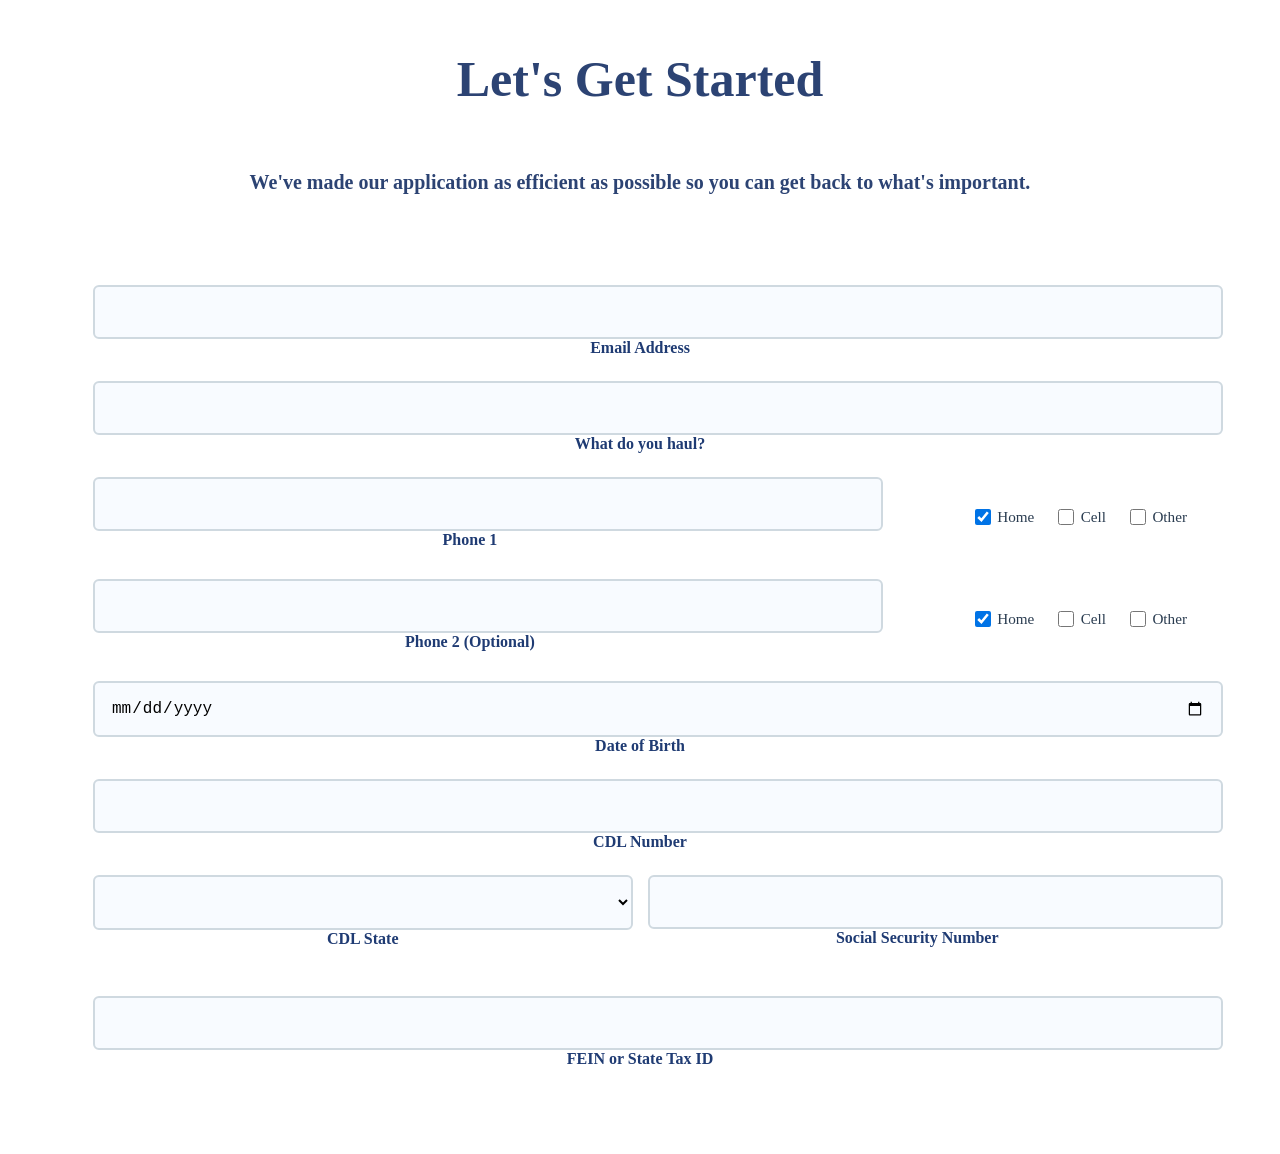
==== steps/step-1.html @ a88e21fb "feat: add project files till step 3" ====
<!DOCTYPE html>
<html lang="en">
  <head>
    <meta charset="UTF-8" />
    <meta name="viewport" content="width=device-width, initial-scale=1.0" />
    <title>Advanced Form - Step 1</title>
    <link rel="stylesheet" href="../styles/step1.css" />

  </head>
  <body>
    <form id="multiForm">
      <!-- Step 1 -->
      <h1 class="step-1-header">Let's Get Started</h1>
      <h3 class="step-1-text">
        We've made our application as efficient as possible so you can get
        back to what's important.
      </h3>


  <div class="form-container">
    <form id="contactForm">
      <div class="form-group">
        <div class="input-container">
          <input type="email" id="email" name="email" required />
          <label for="email" class="floating-label">Email Address</label>
        </div>
      </div>

      <div class="form-group">
        <div class="input-container">
          <input type="text" id="haul" name="haul" required />
          <label for="haul" class="floating-label">What do you haul?</label>
        </div>
      </div>

      <div class="form-group">
        <div class="phone-input">
          <div class="input-container">
            <input type="tel" id="phone1" name="phone1" required />
            <label for="phone1" class="floating-label">Phone 1</label>
          </div>
          <div class="checkbox-group">
            <label><input type="checkbox" name="phone1-type" value="home" checked> Home</label>
            <label><input type="checkbox" name="phone1-type" value="cell"> Cell</label>
            <label><input type="checkbox" name="phone1-type" value="other"> Other</label>
            <input type="text" class="other-input" name="phone1-other" placeholder="Specify..." />
          </div>
        </div>
      </div>

      <div class="form-group">
        <div class="phone-input">
          <div class="input-container">
            <input type="tel" id="phone2" name="phone2" />
            <label for="phone2" class="floating-label">Phone 2 (Optional)</label>
          </div>
          <div class="checkbox-group">
            <label><input type="checkbox" name="phone2-type" value="home" checked> Home</label>
            <label><input type="checkbox" name="phone2-type" value="cell"> Cell</label>
            <label><input type="checkbox" name="phone2-type" value="other"> Other</label>
            <input type="text" class="other-input" name="phone2-other" placeholder="Specify..." />
          </div>
        </div>
      </div>

      <div class="form-group">
        <div class="input-container">
          <input type="date" id="birthday" name="birthday" required />
          <label for="birthday" class="floating-label">Date of Birth</label>
        </div>
      </div>
      
      <div class="form-group">
        <div class="input-container">
          <input type="text" id="cdlNumber" name="cdlNumber" required />
          <label for="cdlNumber" class="floating-label">CDL Number</label>
        </div>
      </div>
      
      <div class="form-row">
        <div class="form-group half">
          <div class="input-container">
            <select id="cdlState" name="cdlState" required>
              <option value=""></option>
              <option value="AL">Alabama</option>
              <option value="AK">Alaska</option>
              <option value="AZ">Arizona</option>
              <option value="AR">Arkansas</option>
              <option value="CA">California</option>
              <option value="CO">Colorado</option>
              <option value="CT">Connecticut</option>
              <option value="DE">Delaware</option>
              <option value="FL">Florida</option>
              <option value="GA">Georgia</option>
            </select>
            <label for="cdlState" class="floating-label">CDL State</label>
          </div>
        </div>
      
        <div class="form-group half">
          <div class="input-container">
            <input type="text" id="ssn" name="ssn" required />
            <label for="ssn" class="floating-label">Social Security Number</label>
          </div>
        </div>
      </div>
      
      <div class="form-group">
        <div class="input-container">
          <input type="text" id="fein" name="fein" required />
          <label for="fein" class="floating-label">FEIN or State Tax ID</label>
        </div>
      </div>
      
    </form>
  </div>


    </form>
  </body>
</html>
---- styles/step1.css ----
/* ===== Target Container Styles ===== */
.target {
  margin: 20px 20px;
  padding: 80px;
  border-radius: 8px;
}

.target h2 {
  color: #2c4373;
  margin-top: 0;
}

.target p {
  color: #333;
  line-height: 1.6;
}

/* ===== Step 1 Header Styles ===== */
.step-1-header {
  display: flex;
  justify-content: center;
  color: #2c4373;
  line-height: 1.8;
  margin-bottom: 40px;
  font-size: 50px;
}

.step-1-text {
  display: flex;
  justify-content: center;
  color: #2c4373;
  line-height: 1.8;
  margin-bottom: 40px;
  font-size: 20px;
}

/* ===== Form Container ===== */
.form-container {
  margin: 85px;
  text-align: center;
}

/* ===== Form Input Styles ===== */
label {
  display: block;
  font-weight: 700;
  color: #1f3b73;
  margin-bottom: 6px;
}

input,
select,
textarea {
  width: 100%;
  padding: 10px 12px;
  border: 2px solid #cce0eb;
  border-radius: 5px;
  background-color: #f1f8fb;
  font-size: 1rem;
  outline: none;
  transition: border-color 0.3s ease;
}

input:focus,
select:focus,
textarea:focus {
  border-color: #1f3b73;
}



input:invalid:focus,
select:invalid:focus {
  border-color: #e74c3c;
  box-shadow: 0 0 4px rgba(231, 76, 60, 0.4);
}

input:invalid + .error,
select:invalid + .error {
  color: #e74c3c;
  font-size: 0.9rem;
}

/* ===== Required Text ===== */
input:invalid ~ .required-text,
select:invalid ~ .required-text {
  display: block;
  color: #e74c3c;
  font-size: 0.9rem;
  margin-top: 3px;
}

.required-text {
  display: block;
  color: #e74c3c;
  font-size: 0.9rem;
  margin-top: 3px;
  margin-bottom: 15px;
}

/* ===== Form Group and Layout ===== */
.form-group {
  margin-bottom: 1.5rem;
}

.form-row {
  display: flex;
  gap: 15px;
}

.form-row .form-group.half {
  flex: 1;
}

/* ===== Phone Input Styling ===== */
.phone-input {
  display: flex;
  flex-direction: row;
  gap: 8rem;
}

.phone-input .input-container {
  margin-bottom: 0;
  width: 100%;
}

/* ===== Checkbox Group ===== */
.checkbox-group {
  display: flex;
  align-items: center;
  justify-content: flex-start;
  gap: 1.5rem;
  margin-top: 0.5rem;
}

.checkbox-group label {
  display: flex;
  align-items: center;
  gap: 0.4rem;
  font-weight: 500;
  color: #2a3c50;
  font-size: 0.95rem;
  white-space: nowrap;
}

.checkbox-group input[type="checkbox"] {
  width: 16px;
  height: 16px;
  accent-color: #0073e6;
  cursor: pointer;
  margin: 0;
}

/* ===== Floating Label Styles ===== */
.input-container {
  position: relative;
  margin-bottom: 1.5rem;
}

.input-container input,
.input-container select {
  width: 100%;
  padding: 1rem;
  border: 2px solid #cfd9e0;
  border-radius: 6px;
  font-size: 1rem;
  background-color: #f8fbff;
  outline: none;
  transition: border-color 0.3s ease, background-color 0.3s ease;
}

.input-container input:focus,
.input-container select:focus {
  border-color: #0073e6;
  background-color: #fff;
  box-shadow: 0 0 0 3px rgba(0, 115, 230, 0.1);
}

/* ===== CDL State Specific Styling ===== */
#cdlState {
  display: flex;
}

/* ===== Other Input Field ===== */
.other-input {
  padding: 0.7rem 1rem;
  border: 2px solid #cfd9e0;
  border-radius: 5px;
  font-size: 0.9rem;
  background-color: #f8fbff;
  width: 120px;
  outline: none;
  transition: all 0.2s ease;
  display: none; /* Hidden by default */
  margin-left: 0.5rem;
}

.other-input:focus {
  border-color: #0073e6;
  background-color: #fff;
  box-shadow: 0 0 0 2px rgba(0, 115, 230, 0.1);
}
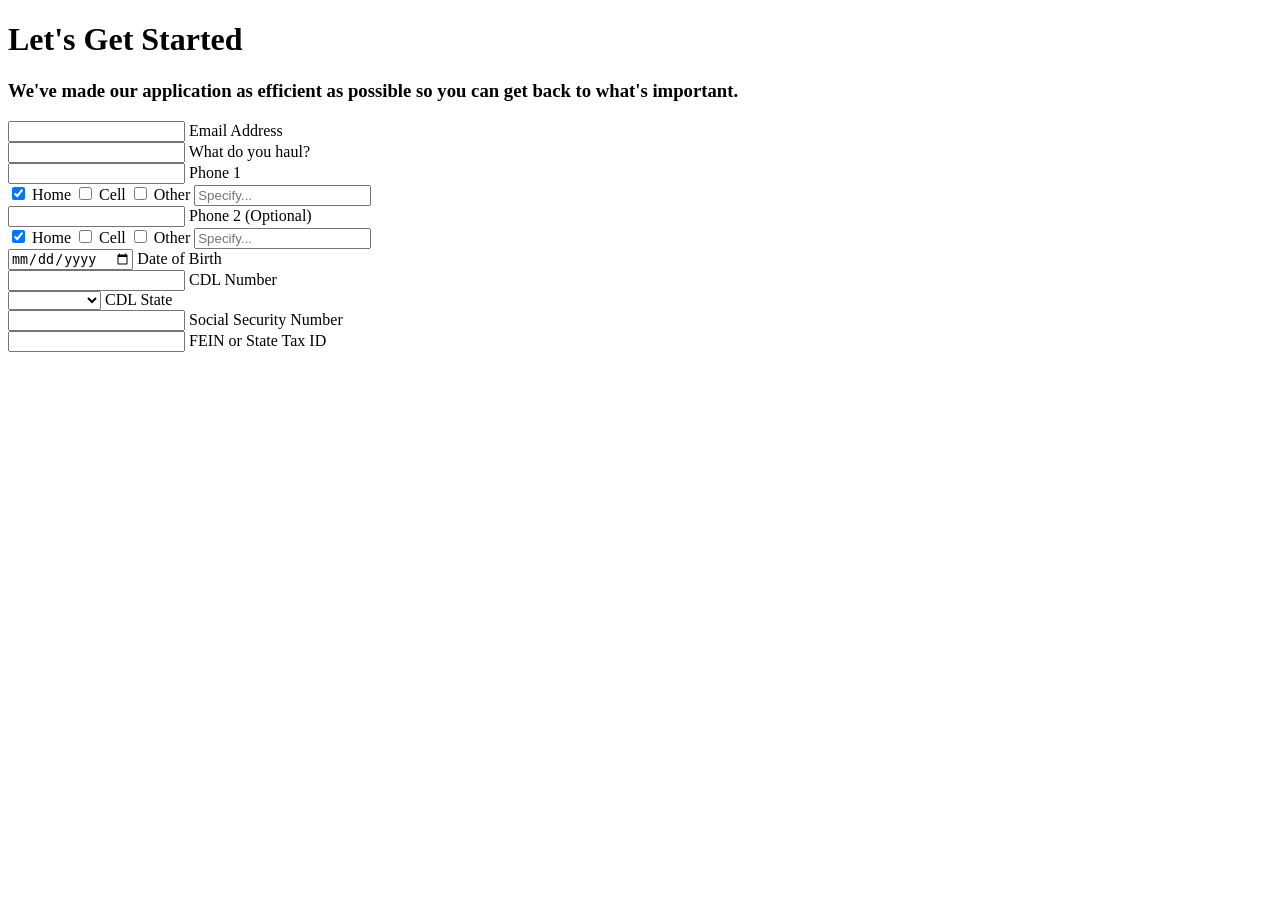
==== commit 70ff77df: "Update step-1.html" ====
--- a/steps/step-1.html
+++ b/steps/step-1.html
@@ -4,8 +4,7 @@
     <meta charset="UTF-8" />
     <meta name="viewport" content="width=device-width, initial-scale=1.0" />
     <title>Advanced Form - Step 1</title>
-    <link rel="stylesheet" href="../styles/step1.css" />
-
+    <link rel="stylesheet" href="styles/step1.css" />
   </head>
   <body>
     <form id="multiForm">
@@ -16,106 +15,103 @@
         back to what's important.
       </h3>
 
+      <div class="form-container">
+        <form id="contactForm">
+          <div class="form-group">
+            <div class="input-container">
+              <input type="email" id="email" name="email" required />
+              <label for="email" class="floating-label">Email Address</label>
+            </div>
+          </div>
 
-  <div class="form-container">
-    <form id="contactForm">
-      <div class="form-group">
-        <div class="input-container">
-          <input type="email" id="email" name="email" required />
-          <label for="email" class="floating-label">Email Address</label>
-        </div>
+          <div class="form-group">
+            <div class="input-container">
+              <input type="text" id="haul" name="haul" required />
+              <label for="haul" class="floating-label">What do you haul?</label>
+            </div>
+          </div>
+
+          <div class="form-group">
+            <div class="phone-input">
+              <div class="input-container">
+                <input type="tel" id="phone1" name="phone1" required />
+                <label for="phone1" class="floating-label">Phone 1</label>
+              </div>
+              <div class="checkbox-group">
+                <label><input type="checkbox" name="phone1-type" value="home" checked> Home</label>
+                <label><input type="checkbox" name="phone1-type" value="cell"> Cell</label>
+                <label><input type="checkbox" name="phone1-type" value="other"> Other</label>
+                <input type="text" class="other-input" name="phone1-other" placeholder="Specify..." />
+              </div>
+            </div>
+          </div>
+
+          <div class="form-group">
+            <div class="phone-input">
+              <div class="input-container">
+                <input type="tel" id="phone2" name="phone2" />
+                <label for="phone2" class="floating-label">Phone 2 (Optional)</label>
+              </div>
+              <div class="checkbox-group">
+                <label><input type="checkbox" name="phone2-type" value="home" checked> Home</label>
+                <label><input type="checkbox" name="phone2-type" value="cell"> Cell</label>
+                <label><input type="checkbox" name="phone2-type" value="other"> Other</label>
+                <input type="text" class="other-input" name="phone2-other" placeholder="Specify..." />
+              </div>
+            </div>
+          </div>
+
+          <div class="form-group">
+            <div class="input-container">
+              <input type="date" id="birthday" name="birthday" required />
+              <label for="birthday" class="floating-label">Date of Birth</label>
+            </div>
+          </div>
+          
+          <div class="form-group">
+            <div class="input-container">
+              <input type="text" id="cdlNumber" name="cdlNumber" required />
+              <label for="cdlNumber" class="floating-label">CDL Number</label>
+            </div>
+          </div>
+          
+          <div class="form-row">
+            <div class="form-group half">
+              <div class="input-container">
+                <select id="cdlState" name="cdlState" required>
+                  <option value=""></option>
+                  <option value="AL">Alabama</option>
+                  <option value="AK">Alaska</option>
+                  <option value="AZ">Arizona</option>
+                  <option value="AR">Arkansas</option>
+                  <option value="CA">California</option>
+                  <option value="CO">Colorado</option>
+                  <option value="CT">Connecticut</option>
+                  <option value="DE">Delaware</option>
+                  <option value="FL">Florida</option>
+                  <option value="GA">Georgia</option>
+                </select>
+                <label for="cdlState" class="floating-label">CDL State</label>
+              </div>
+            </div>
+          
+            <div class="form-group half">
+              <div class="input-container">
+                <input type="text" id="ssn" name="ssn" required />
+                <label for="ssn" class="floating-label">Social Security Number</label>
+              </div>
+            </div>
+          </div>
+          
+          <div class="form-group">
+            <div class="input-container">
+              <input type="text" id="fein" name="fein" required />
+              <label for="fein" class="floating-label">FEIN or State Tax ID</label>
+            </div>
+          </div>
+
+        </form>
       </div>
-
-      <div class="form-group">
-        <div class="input-container">
-          <input type="text" id="haul" name="haul" required />
-          <label for="haul" class="floating-label">What do you haul?</label>
-        </div>
-      </div>
-
-      <div class="form-group">
-        <div class="phone-input">
-          <div class="input-container">
-            <input type="tel" id="phone1" name="phone1" required />
-            <label for="phone1" class="floating-label">Phone 1</label>
-          </div>
-          <div class="checkbox-group">
-            <label><input type="checkbox" name="phone1-type" value="home" checked> Home</label>
-            <label><input type="checkbox" name="phone1-type" value="cell"> Cell</label>
-            <label><input type="checkbox" name="phone1-type" value="other"> Other</label>
-            <input type="text" class="other-input" name="phone1-other" placeholder="Specify..." />
-          </div>
-        </div>
-      </div>
-
-      <div class="form-group">
-        <div class="phone-input">
-          <div class="input-container">
-            <input type="tel" id="phone2" name="phone2" />
-            <label for="phone2" class="floating-label">Phone 2 (Optional)</label>
-          </div>
-          <div class="checkbox-group">
-            <label><input type="checkbox" name="phone2-type" value="home" checked> Home</label>
-            <label><input type="checkbox" name="phone2-type" value="cell"> Cell</label>
-            <label><input type="checkbox" name="phone2-type" value="other"> Other</label>
-            <input type="text" class="other-input" name="phone2-other" placeholder="Specify..." />
-          </div>
-        </div>
-      </div>
-
-      <div class="form-group">
-        <div class="input-container">
-          <input type="date" id="birthday" name="birthday" required />
-          <label for="birthday" class="floating-label">Date of Birth</label>
-        </div>
-      </div>
-      
-      <div class="form-group">
-        <div class="input-container">
-          <input type="text" id="cdlNumber" name="cdlNumber" required />
-          <label for="cdlNumber" class="floating-label">CDL Number</label>
-        </div>
-      </div>
-      
-      <div class="form-row">
-        <div class="form-group half">
-          <div class="input-container">
-            <select id="cdlState" name="cdlState" required>
-              <option value=""></option>
-              <option value="AL">Alabama</option>
-              <option value="AK">Alaska</option>
-              <option value="AZ">Arizona</option>
-              <option value="AR">Arkansas</option>
-              <option value="CA">California</option>
-              <option value="CO">Colorado</option>
-              <option value="CT">Connecticut</option>
-              <option value="DE">Delaware</option>
-              <option value="FL">Florida</option>
-              <option value="GA">Georgia</option>
-            </select>
-            <label for="cdlState" class="floating-label">CDL State</label>
-          </div>
-        </div>
-      
-        <div class="form-group half">
-          <div class="input-container">
-            <input type="text" id="ssn" name="ssn" required />
-            <label for="ssn" class="floating-label">Social Security Number</label>
-          </div>
-        </div>
-      </div>
-      
-      <div class="form-group">
-        <div class="input-container">
-          <input type="text" id="fein" name="fein" required />
-          <label for="fein" class="floating-label">FEIN or State Tax ID</label>
-        </div>
-      </div>
-      
-    </form>
-  </div>
-
-
     </form>
   </body>
 </html>
